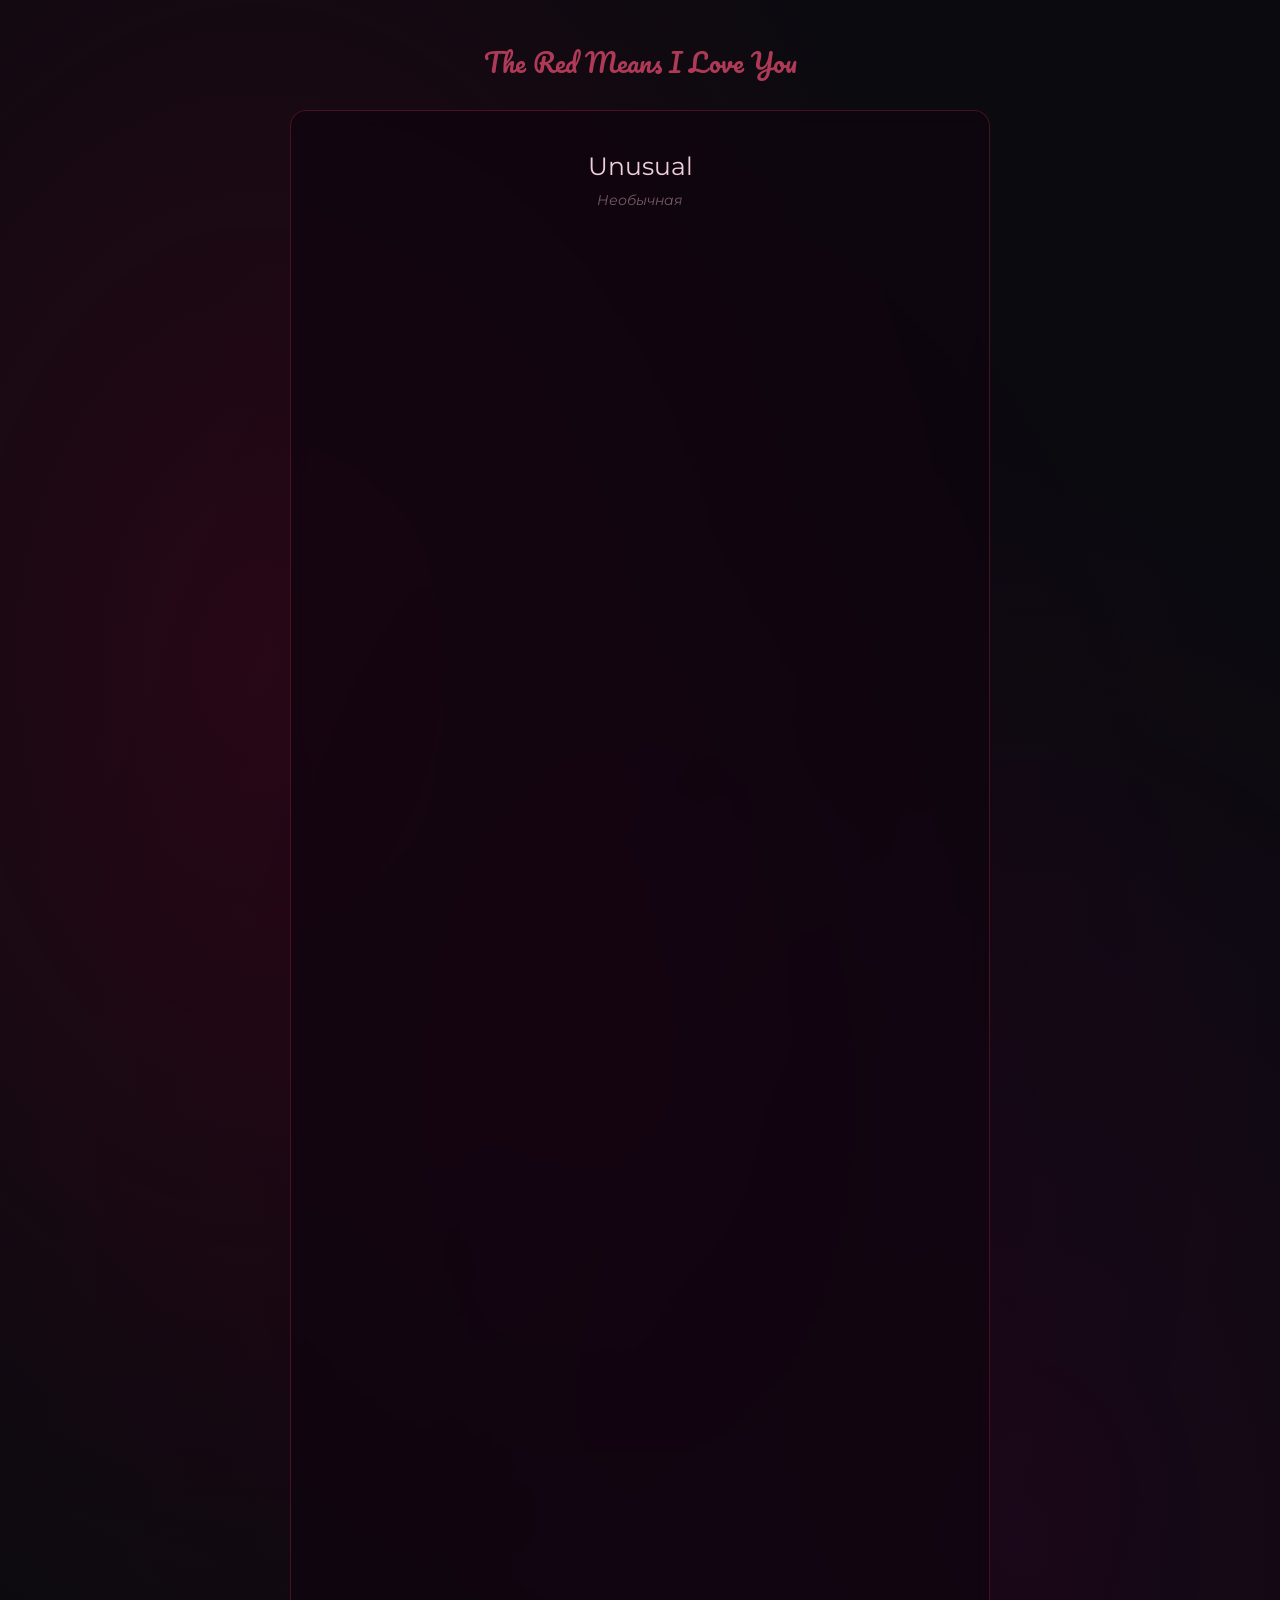
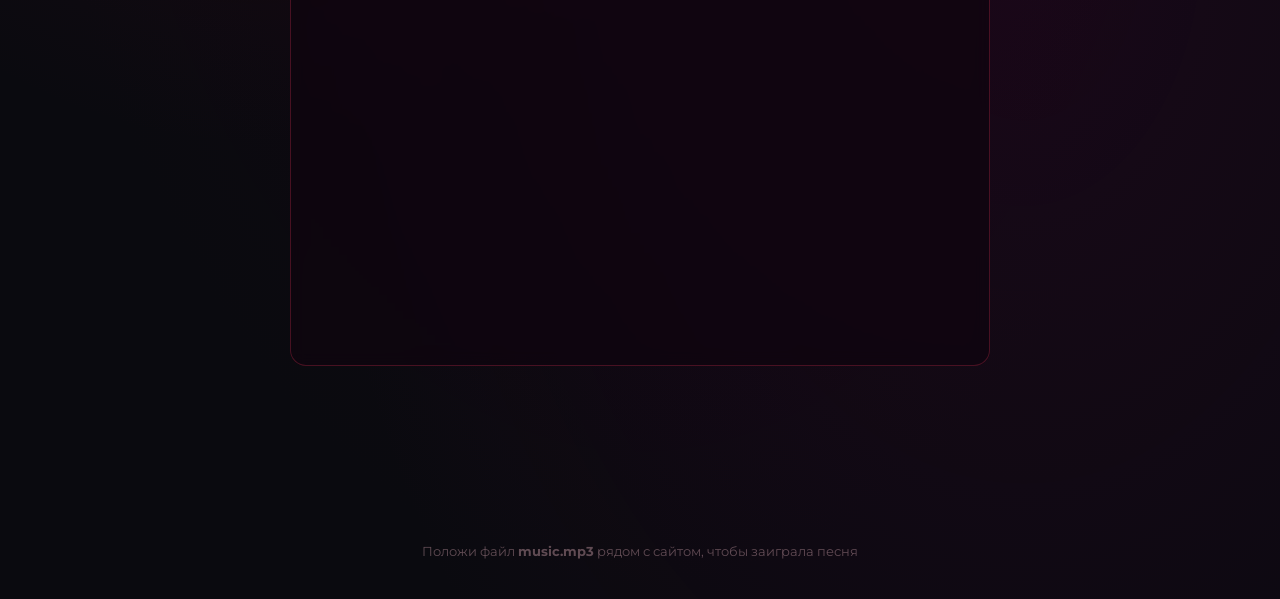
==== gothic.html @ e8ea3e65 "Add files via upload" ====
<!DOCTYPE html>
<html lang="ru">
<head>
  <meta charset="UTF-8">
  <meta name="viewport" content="width=device-width, initial-scale=1.0">
  <title>The Red Means I Love You</title>
  <link rel="stylesheet" href="style.css">
  <link href="https://fonts.googleapis.com/css2?family=Pacifico&family=Montserrat:wght@400;600;700&display=swap" rel="stylesheet">
</head>
<body class="page-gothic">
  <div class="gothic-content">
    <div class="song-title">The Red Means I Love You</div>
    
    <div class="lyrics-box" id="lyricsBox">
      <!-- Lyrics will be injected -->
    </div>

    <div class="rose-container" id="roseContainer">
      <div class="rose" id="rose" title="Забрать розу">🌹</div>
      <div class="rose-hint">Нажми, чтобы забрать розу</div>
    </div>

    <a href="letters.html" class="btn btn-next" id="nextBtn" style="display:none; margin-top:40px;">Дальше →</a>
    
    <p class="audio-note">Положи файл <b>music.mp3</b> рядом с сайтом, чтобы заиграла песня</p>
  </div>

  <audio id="song" preload="auto">
    <source src="music.mp3" type="audio/mpeg">
  </audio>

  <script>
    const lyrics = [
      { en: "Unusual", ru: "Необычная", chorus: false },
      { en: "They say strange fascination, infatuation", ru: "Говорят — странное увлечение, влюблённость", chorus: false },
      { en: "A lunatic", ru: "Лунатик", chorus: false },
      { en: "Call me what suits your taste, I just wanna taste", ru: "Называй как хочешь, я просто хочу попробовать", chorus: false },
      { en: "And I've always heard it's what's inside that counts", ru: "И я всегда слышала, что важно то, что внутри", chorus: false },
      { en: "Cause my insides are red, and yours are too", ru: "Потому что моё нутро красное, и твоё тоже", chorus: false },
      { en: "And the red on my face is matching you", ru: "И красное на моём лице совпадает с тобой", chorus: false },
      { en: "And goodness, you're bleeding, what a wonderful feeling", ru: "Боже, ты истекаешь кровью — какое чудесное чувство", chorus: false },
      { en: "You're down, and you're pleading, my head is just reeling", ru: "Ты упал и умоляешь, а у меня кружится голова", chorus: false },
      { en: "The red means I love you", ru: "Красное значит — я люблю тебя", chorus: true },
      { en: "Tasting your blood means I love you", ru: "Вкус твоей крови значит — я люблю тебя", chorus: true },
      { en: "The red means I love you", ru: "Красное значит — я люблю тебя", chorus: true },
      { en: "The red means I love you", ru: "Красное значит — я люблю тебя", chorus: true },
      { en: "Unfortunate", ru: "Несчастная", chorus: false },
      { en: "They say such a shame, I turned out this way", ru: "Говорят — какая жалость, что я стала такой", chorus: false },
      { en: "A maniac", ru: "Маньячка", chorus: false },
      { en: "Well, yeah, I get manic when I cause a panic", ru: "Ну да, я впадаю в манию, когда вызываю панику", chorus: false },
      { en: "And of course I'm excited when I see you around", ru: "И конечно я взволнована, когда вижу тебя рядом", chorus: false },
      { en: "You leave me high and dry", ru: "Ты оставляешь меня на произвол судьбы", chorus: false },
      { en: "A rush comes to my mind", ru: "Волна накрывает мой разум", chorus: false },
      { en: "At the drops of blood you leave behind", ru: "От капель крови, что ты оставляешь", chorus: false },
      { en: "Run as you might, my love will never, ever stop", ru: "Беги сколько хочешь — моя любовь никогда не остановится", chorus: false },
    ];

    const box = document.getElementById('lyricsBox');
    const roseContainer = document.getElementById('roseContainer');
    const rose = document.getElementById('rose');
    const nextBtn = document.getElementById('nextBtn');
    const audio = document.getElementById('song');

    let currentIndex = 0;
    let songStarted = false;

    // Создаём строки
    lyrics.forEach((line, i) => {
      const div = document.createElement('div');
      div.className = 'lyric-line' + (line.chorus ? ' chorus' : '');
      div.id = 'line-' + i;
      div.innerHTML = line.en + '<div class="translation" id="tr-' + i + '">' + line.ru + '</div>';
      box.appendChild(div);
    });

    function showNextLine() {
      if (currentIndex >= lyrics.length) {
        // Песня закончилась (или все строки показаны)
        setTimeout(() => {
          roseContainer.classList.add('show');
        }, 1200);
        return;
      }

      const line = document.getElementById('line-' + currentIndex);
      const tr = document.getElementById('tr-' + currentIndex);
      
      // Скрываем предыдущие, если их слишком много
      if (currentIndex > 4) {
        const old = document.getElementById('line-' + (currentIndex - 5));
        if (old) {
          old.style.opacity = '0.15';
          old.style.transform = 'scale(0.95)';
        }
      }

      line.classList.add('visible');
      setTimeout(() => tr.classList.add('visible'), 300);

      currentIndex++;
      
      // Интервал между строками (подстраивается под примерную длину песни ~3:50)
      const delay = currentIndex < 10 ? 2800 : (currentIndex < 18 ? 3200 : 3500);
      setTimeout(showNextLine, delay);
    }

    // Запуск
    function startExperience() {
      if (songStarted) return;
      songStarted = true;
      
      audio.play().catch(() => {
        // Автоплей заблокирован — всё равно показываем текст
        console.log('Автовоспроизведение заблокировано браузером. Кликни куда-нибудь.');
      });
      
      setTimeout(showNextLine, 800);
    }

    // Пробуем сразу, а также по первому клику/тачу
    window.addEventListener('load', () => {
      setTimeout(startExperience, 600);
    });
    
    document.body.addEventListener('click', startExperience, { once: true });
    document.body.addEventListener('touchstart', startExperience, { once: true });

    // Когда аудио реально закончится
    audio.addEventListener('ended', () => {
      if (!roseContainer.classList.contains('show')) {
        roseContainer.classList.add('show');
      }
    });

    // Забрать розу
    rose.addEventListener('click', () => {
      rose.classList.add('taken');
      setTimeout(() => {
        nextBtn.style.display = 'inline-block';
        nextBtn.style.animation = 'fadeIn 0.6s ease';
      }, 600);
    });

    // Если пользователь долго ждёт — всё равно показать розу
    setTimeout(() => {
      if (!roseContainer.classList.contains('show')) {
        roseContainer.classList.add('show');
      }
    }, 95000); // ~1.5 минуты запас
  </script>
</body>
</html>
---- style.css ----
* {
  margin: 0;
  padding: 0;
  box-sizing: border-box;
}

body {
  font-family: 'Montserrat', sans-serif;
  min-height: 100vh;
  overflow-x: hidden;
  color: #fff;
}

/* ========== ГЛАВНАЯ СТРАНИЦА ========== */
.page-home {
  background: linear-gradient(135deg, #ff9a9e 0%, #fecfef 40%, #fad0c4 70%, #ffd1ff 100%);
  display: flex;
  align-items: center;
  justify-content: center;
  position: relative;
}

.bg-particles {
  position: fixed;
  inset: 0;
  pointer-events: none;
  z-index: 0;
}

.particle {
  position: absolute;
  width: 8px;
  height: 8px;
  background: rgba(255, 255, 255, 0.7);
  border-radius: 50%;
  animation: floatUp linear infinite;
}

@keyframes floatUp {
  0% { transform: translateY(0) scale(1); opacity: 0.8; }
  100% { transform: translateY(-100vh) scale(0.3); opacity: 0; }
}

.container {
  position: relative;
  z-index: 2;
  text-align: center;
  padding: 20px;
  max-width: 900px;
}

.main-title {
  font-family: 'Pacifico', cursive;
  font-size: clamp(1.8rem, 6vw, 3.4rem);
  color: #fff;
  text-shadow: 0 4px 20px rgba(255, 50, 100, 0.5), 0 0 40px rgba(255, 100, 150, 0.3);
  margin-bottom: 30px;
  line-height: 1.3;
}

.heart-container {
  margin: 20px auto 40px;
  display: flex;
  justify-content: center;
}

#heartCanvas {
  max-width: 100%;
  cursor: pointer;
  filter: drop-shadow(0 0 25px rgba(255, 40, 80, 0.45));
}

.btn-main {
  display: inline-block;
  padding: 18px 48px;
  font-size: 1.25rem;
  font-weight: 700;
  color: #fff;
  background: linear-gradient(45deg, #ff416c, #ff4b2b);
  border: none;
  border-radius: 50px;
  text-decoration: none;
  box-shadow: 0 10px 30px rgba(255, 65, 108, 0.45);
  transition: all 0.3s ease;
  letter-spacing: 0.5px;
  position: relative;
  overflow: hidden;
}

.btn-main:hover {
  transform: translateY(-4px) scale(1.05);
  box-shadow: 0 15px 40px rgba(255, 65, 108, 0.6);
}

.btn-main:active {
  transform: translateY(-1px) scale(1.02);
}

/* ========== ОБЩИЕ КНОПКИ ========== */
.btn {
  display: inline-block;
  padding: 14px 36px;
  font-size: 1.1rem;
  font-weight: 600;
  color: #fff;
  background: linear-gradient(45deg, #ff416c, #ff4b2b);
  border: none;
  border-radius: 40px;
  text-decoration: none;
  cursor: pointer;
  transition: all 0.3s ease;
  box-shadow: 0 8px 25px rgba(0,0,0,0.25);
}

.btn:hover {
  transform: translateY(-3px);
  box-shadow: 0 12px 30px rgba(0,0,0,0.35);
}

.btn-next {
  margin-top: 40px;
}

/* ========== ГОТИЧЕСКАЯ СТРАНИЦА ========== */
.page-gothic {
  background: #0a0a0f;
  min-height: 100vh;
  display: flex;
  flex-direction: column;
  align-items: center;
  justify-content: center;
  padding: 40px 20px;
  position: relative;
  overflow: hidden;
}

.page-gothic::before {
  content: '';
  position: absolute;
  inset: 0;
  background: 
    radial-gradient(ellipse at 20% 30%, rgba(120, 0, 40, 0.25) 0%, transparent 50%),
    radial-gradient(ellipse at 80% 70%, rgba(80, 0, 60, 0.2) 0%, transparent 50%),
    radial-gradient(ellipse at 50% 50%, rgba(30, 0, 20, 0.4) 0%, transparent 70%);
  pointer-events: none;
}

.gothic-content {
  position: relative;
  z-index: 2;
  max-width: 700px;
  width: 100%;
  text-align: center;
}

.lyrics-box {
  background: rgba(15, 5, 15, 0.7);
  border: 1px solid rgba(180, 40, 70, 0.35);
  border-radius: 16px;
  padding: 30px 25px;
  margin-bottom: 30px;
  backdrop-filter: blur(8px);
  min-height: 280px;
  display: flex;
  flex-direction: column;
  justify-content: center;
}

.lyric-line {
  font-size: clamp(1.1rem, 3.5vw, 1.55rem);
  color: #f0d0d8;
  margin: 8px 0;
  opacity: 0;
  transform: translateY(15px);
  transition: all 0.7s ease;
  line-height: 1.45;
}

.lyric-line.visible {
  opacity: 1;
  transform: translateY(0);
}

.lyric-line.chorus {
  color: #ff6b8a;
  font-weight: 600;
  font-size: clamp(1.2rem, 4vw, 1.7rem);
}

.translation {
  font-size: 0.85rem;
  color: rgba(200, 160, 170, 0.55);
  margin-top: 6px;
  font-style: italic;
  opacity: 0;
  transition: opacity 0.6s ease;
}

.translation.visible {
  opacity: 1;
}

.song-title {
  font-family: 'Pacifico', cursive;
  font-size: 1.6rem;
  color: #c04060;
  margin-bottom: 25px;
  opacity: 0.9;
}

.rose-container {
  margin-top: 30px;
  opacity: 0;
  transform: scale(0.5) translateY(30px);
  transition: all 1s cubic-bezier(0.34, 1.56, 0.64, 1);
  pointer-events: none;
}

.rose-container.show {
  opacity: 1;
  transform: scale(1) translateY(0);
  pointer-events: auto;
}

.rose {
  font-size: 5rem;
  cursor: pointer;
  filter: drop-shadow(0 0 20px rgba(220, 40, 80, 0.6));
  transition: all 0.4s ease;
  display: inline-block;
  user-select: none;
}

.rose:hover {
  transform: scale(1.15) rotate(-8deg);
}

.rose.taken {
  opacity: 0;
  transform: scale(0.3) translateY(-40px);
  pointer-events: none;
}

.rose-hint {
  margin-top: 12px;
  font-size: 0.95rem;
  color: rgba(255, 180, 200, 0.7);
  opacity: 0;
  transition: opacity 0.5s;
}

.rose-container.show .rose-hint {
  opacity: 1;
}

.audio-note {
  font-size: 0.8rem;
  color: rgba(180, 140, 150, 0.5);
  margin-top: 20px;
}

/* ========== ЛЕТНЯЯ СТРАНИЦА (ПИСЬМА) ========== */
.page-letters {
  background: linear-gradient(180deg, #87CEEB 0%, #E0F7FA 40%, #FFF8E7 100%);
  min-height: 100vh;
  padding: 40px 20px 80px;
  position: relative;
  overflow-x: hidden;
}

.sun {
  position: fixed;
  top: -60px;
  right: -60px;
  width: 220px;
  height: 220px;
  background: radial-gradient(circle, #FFE566 0%, #FFB347 60%, transparent 70%);
  border-radius: 50%;
  opacity: 0.85;
  z-index: 0;
  animation: pulseSun 6s ease-in-out infinite;
}

@keyframes pulseSun {
  0%, 100% { transform: scale(1); opacity: 0.8; }
  50% { transform: scale(1.08); opacity: 0.95; }
}

.letters-title {
  text-align: center;
  font-family: 'Pacifico', cursive;
  font-size: clamp(1.8rem, 5vw, 2.8rem);
  color: #5D4037;
  margin-bottom: 40px;
  position: relative;
  z-index: 2;
  text-shadow: 0 2px 10px rgba(255,255,255,0.6);
}

.letters-wrapper {
  max-width: 720px;
  margin: 0 auto;
  position: relative;
  z-index: 2;
}

.letter {
  background: #FFFDF5;
  border: 1px solid #E8D5B5;
  border-radius: 8px;
  padding: 28px 30px;
  margin-bottom: 28px;
  box-shadow: 0 8px 25px rgba(90, 60, 30, 0.12);
  opacity: 0;
  transform: translateY(40px) rotate(-1deg);
  transition: all 1s cubic-bezier(0.22, 1, 0.36, 1);
  position: relative;
}

.letter::before {
  content: '';
  position: absolute;
  top: 0;
  left: 0;
  right: 0;
  height: 8px;
  background: linear-gradient(90deg, #C62828, #1565C0, #C62828);
  border-radius: 8px 8px 0 0;
  opacity: 0.7;
}

.letter.visible {
  opacity: 1;
  transform: translateY(0) rotate(0deg);
}

.letter-from {
  font-weight: 700;
  color: #8B4513;
  font-size: 1.05rem;
  margin-bottom: 12px;
  display: flex;
  align-items: center;
  gap: 8px;
}

.letter-text {
  color: #4A3728;
  line-height: 1.65;
  font-size: 1rem;
}

.letter-signature {
  margin-top: 16px;
  text-align: right;
  font-style: italic;
  color: #6D4C41;
  font-size: 0.95rem;
}

/* ========== ТОРТ ========== */
.page-cake {
  background: linear-gradient(160deg, #1a0a2e 0%, #2d1b4e 40%, #4a1942 100%);
  min-height: 100vh;
  display: flex;
  flex-direction: column;
  align-items: center;
  justify-content: center;
  padding: 30px 20px;
  position: relative;
  overflow: hidden;
}

.confetti-container {
  position: fixed;
  inset: 0;
  pointer-events: none;
  z-index: 10;
  overflow: hidden;
}

.cake-area {
  display: flex;
  align-items: flex-end;
  gap: 50px;
  flex-wrap: wrap;
  justify-content: center;
  position: relative;
  z-index: 5;
  margin-bottom: 30px;
}

.cake {
  font-size: 9rem;
  cursor: pointer;
  transition: all 0.5s cubic-bezier(0.34, 1.56, 0.64, 1);
  user-select: none;
  filter: drop-shadow(0 15px 30px rgba(0,0,0,0.4));
  position: relative;
}

.cake:hover {
  transform: scale(1.08) rotate(-3deg);
}

.cake.eaten {
  transform: scale(0.3) translateY(60px);
  opacity: 0;
  pointer-events: none;
}

.cake-hint {
  text-align: center;
  color: rgba(255, 220, 230, 0.7);
  font-size: 0.95rem;
  margin-top: 8px;
}

.champagne {
  font-size: 6.5rem;
  cursor: pointer;
  transition: all 0.4s ease;
  user-select: none;
  filter: drop-shadow(0 10px 20px rgba(0,0,0,0.35));
  position: relative;
}

.champagne:hover {
  transform: scale(1.1) rotate(5deg);
}

.champagne.half {
  opacity: 0.7;
  transform: rotate(-10deg) scale(0.95);
}

.champagne.empty {
  opacity: 0.35;
  transform: rotate(-25deg) scale(0.85);
  filter: grayscale(0.6) drop-shadow(0 10px 20px rgba(0,0,0,0.35));
}

.page-title-cake {
  font-family: 'Pacifico', cursive;
  font-size: clamp(1.6rem, 5vw, 2.4rem);
  color: #ffb6c1;
  margin-bottom: 40px;
  text-align: center;
  text-shadow: 0 0 30px rgba(255, 100, 150, 0.4);
  position: relative;
  z-index: 5;
}

/* ========== ПОДАРКИ ========== */
.page-gifts {
  background: linear-gradient(135deg, #0f0c29 0%, #302b63 50%, #24243e 100%);
  min-height: 100vh;
  padding: 40px 20px 80px;
  position: relative;
  overflow: hidden;
}

.gifts-title {
  text-align: center;
  font-family: 'Pacifico', cursive;
  font-size: clamp(1.7rem, 5vw, 2.6rem);
  color: #ffd700;
  margin-bottom: 40px;
  text-shadow: 0 0 25px rgba(255, 215, 0, 0.4);
}

.gifts-grid {
  display: grid;
  grid-template-columns: repeat(auto-fit, minmax(140px, 1fr));
  gap: 25px;
  max-width: 800px;
  margin: 0 auto 50px;
}

.gift {
  background: linear-gradient(145deg, #3a2a5e, #2a1a4e);
  border: 2px solid rgba(255, 215, 0, 0.3);
  border-radius: 16px;
  padding: 25px 15px;
  text-align: center;
  cursor: pointer;
  transition: all 0.35s ease;
  position: relative;
  overflow: hidden;
  min-height: 160px;
  display: flex;
  flex-direction: column;
  align-items: center;
  justify-content: center;
}

.gift:hover:not(.opened) {
  transform: translateY(-8px) scale(1.04);
  border-color: rgba(255, 215, 0, 0.7);
  box-shadow: 0 12px 30px rgba(255, 215, 0, 0.2);
}

.gift-emoji {
  font-size: 3.2rem;
  margin-bottom: 10px;
  transition: all 0.4s ease;
}

.gift-label {
  font-size: 0.9rem;
  color: rgba(255, 230, 180, 0.8);
}

.gift.opened {
  background: linear-gradient(145deg, #1a3a2a, #0f2a1a);
  border-color: rgba(100, 255, 150, 0.4);
  cursor: default;
}

.gift.opened .gift-emoji {
  transform: scale(0.6);
  opacity: 0.4;
}

.loot {
  position: absolute;
  font-size: 1.6rem;
  pointer-events: none;
  animation: lootFly 1.2s ease-out forwards;
  z-index: 20;
}

@keyframes lootFly {
  0% { transform: translate(0, 0) scale(1); opacity: 1; }
  100% { transform: translate(var(--tx), var(--ty)) scale(0.4); opacity: 0; }
}

/* ========== ФИНАЛЬНАЯ СТРАНИЦА ========== */
.page-final {
  background: linear-gradient(160deg, #1a0533 0%, #2d0a4e 40%, #4a0e3a 100%);
  min-height: 100vh;
  display: flex;
  align-items: center;
  justify-content: center;
  padding: 40px 20px;
  position: relative;
  overflow: hidden;
}

.final-card {
  background: rgba(20, 8, 35, 0.75);
  border: 1px solid rgba(255, 100, 150, 0.25);
  border-radius: 24px;
  padding: 50px 40px;
  max-width: 680px;
  text-align: center;
  backdrop-filter: blur(12px);
  box-shadow: 0 25px 60px rgba(0,0,0,0.45);
  position: relative;
  z-index: 2;
}

.final-hearts {
  font-size: 2.5rem;
  margin-bottom: 25px;
  animation: heartbeat 1.8s ease-in-out infinite;
}

@keyframes heartbeat {
  0%, 100% { transform: scale(1); }
  15% { transform: scale(1.15); }
  30% { transform: scale(1); }
  45% { transform: scale(1.1); }
}

.final-text {
  font-size: clamp(1.05rem, 3vw, 1.25rem);
  line-height: 1.85;
  color: #f5e0e8;
  margin-bottom: 30px;
}

.final-text strong {
  color: #ff8fab;
}

.final-signature {
  font-family: 'Pacifico', cursive;
  font-size: 1.5rem;
  color: #ff6b8a;
  margin-top: 20px;
}

/* Адаптив */
@media (max-width: 600px) {
  .cake-area {
    gap: 30px;
  }
  .cake {
    font-size: 6.5rem;
  }
  .champagne {
    font-size: 4.8rem;
  }
  .final-card {
    padding: 35px 22px;
  }
  .gifts-grid {
    grid-template-columns: repeat(2, 1fr);
  }
}
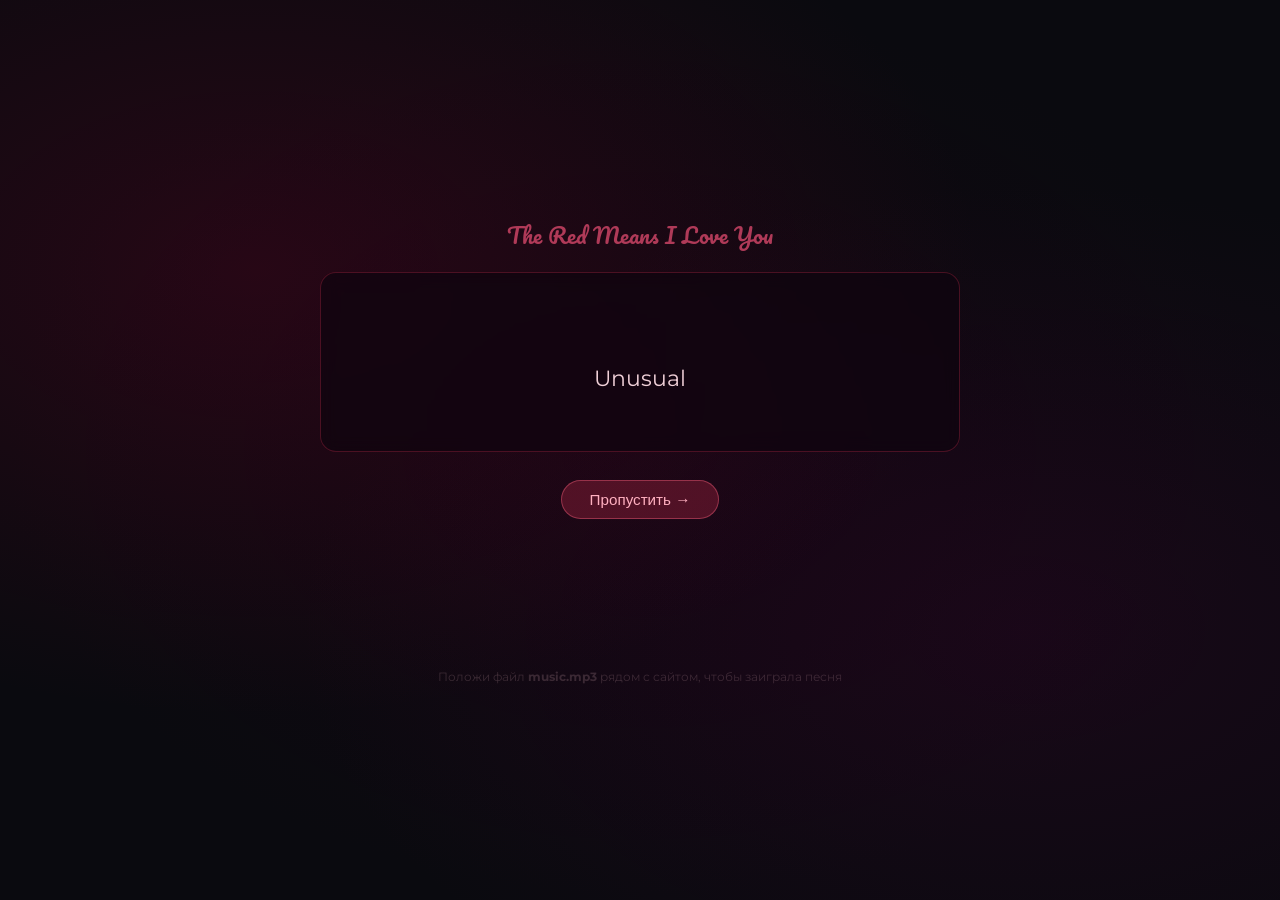
==== commit 4a2e3124: "Update gothic.html" ====
--- a/gothic.html
+++ b/gothic.html
@@ -6,21 +6,122 @@
   <title>The Red Means I Love You</title>
   <link rel="stylesheet" href="style.css">
   <link href="https://fonts.googleapis.com/css2?family=Pacifico&family=Montserrat:wght@400;600;700&display=swap" rel="stylesheet">
+  <style>
+    .page-gothic {
+      overflow: hidden;
+      height: 100vh;
+      height: 100dvh;
+    }
+    
+    .gothic-content {
+      height: 100%;
+      display: flex;
+      flex-direction: column;
+      justify-content: center;
+      align-items: center;
+      padding: 20px 16px;
+      box-sizing: border-box;
+    }
+    
+    .lyrics-box {
+      min-height: 180px;
+      max-height: 42vh;
+      overflow: hidden;
+      display: flex;
+      flex-direction: column;
+      justify-content: flex-end;
+      width: 100%;
+      max-width: 640px;
+      margin-bottom: 16px;
+    }
+    
+    .lyric-line {
+      font-size: clamp(1rem, 3.8vw, 1.4rem);
+      margin: 6px 0;
+      opacity: 0;
+      transform: translateY(12px);
+      transition: all 0.55s ease;
+      line-height: 1.4;
+    }
+    
+    .lyric-line.visible {
+      opacity: 1;
+      transform: translateY(0);
+    }
+    
+    .lyric-line.fading {
+      opacity: 0;
+      transform: translateY(-10px);
+    }
+    
+    .lyric-line.chorus {
+      color: #ff6b8a;
+      font-weight: 600;
+      font-size: clamp(1.1rem, 4.2vw, 1.55rem);
+    }
+    
+    .translation {
+      font-size: 0.78rem;
+      color: rgba(200, 160, 170, 0.55);
+      margin-top: 3px;
+      font-style: italic;
+      opacity: 0;
+      transition: opacity 0.45s ease;
+    }
+    
+    .translation.visible {
+      opacity: 1;
+    }
+    
+    .skip-btn {
+      margin-top: 12px;
+      padding: 10px 28px;
+      font-size: 0.95rem;
+      background: rgba(180, 40, 70, 0.35);
+      border: 1px solid rgba(255, 100, 130, 0.4);
+      color: #ffb0c0;
+      border-radius: 30px;
+      cursor: pointer;
+      transition: all 0.3s ease;
+    }
+    
+    .skip-btn:hover {
+      background: rgba(200, 50, 80, 0.55);
+      color: #fff;
+    }
+    
+    .rose-container {
+      margin-top: 10px;
+    }
+    
+    .audio-note {
+      font-size: 0.75rem;
+      margin-top: 12px;
+      opacity: 0.5;
+    }
+    
+    .song-title {
+      margin-bottom: 18px;
+      font-size: 1.35rem;
+    }
+  </style>
 </head>
 <body class="page-gothic">
   <div class="gothic-content">
     <div class="song-title">The Red Means I Love You</div>
     
     <div class="lyrics-box" id="lyricsBox">
-      <!-- Lyrics will be injected -->
+      <!-- текущие строки будут здесь -->
     </div>
+
+    <button class="skip-btn" id="skipBtn">Пропустить →</button>
 
     <div class="rose-container" id="roseContainer">
       <div class="rose" id="rose" title="Забрать розу">🌹</div>
       <div class="rose-hint">Нажми, чтобы забрать розу</div>
     </div>
 
-    <a href="letters.html" class="btn btn-next" id="nextBtn" style="display:none; margin-top:40px;">Дальше →</a>
+    <a href="letters.html" class="btn btn-next" id="nextBtn" style="display:none; margin-top:20px;">Дальше →</a>
     
     <p class="audio-note">Положи файл <b>music.mp3</b> рядом с сайтом, чтобы заиграла песня</p>
   </div>
@@ -59,94 +160,105 @@
     const roseContainer = document.getElementById('roseContainer');
     const rose = document.getElementById('rose');
     const nextBtn = document.getElementById('nextBtn');
+    const skipBtn = document.getElementById('skipBtn');
     const audio = document.getElementById('song');
 
     let currentIndex = 0;
     let songStarted = false;
-
-    // Создаём строки
-    lyrics.forEach((line, i) => {
+    let finished = false;
+    let timer = null;
+
+    const MAX_VISIBLE = 4;
+
+    function createLineElement(line) {
       const div = document.createElement('div');
       div.className = 'lyric-line' + (line.chorus ? ' chorus' : '');
-      div.id = 'line-' + i;
-      div.innerHTML = line.en + '<div class="translation" id="tr-' + i + '">' + line.ru + '</div>';
-      box.appendChild(div);
-    });
+      div.innerHTML = line.en + '<div class="translation">' + line.ru + '</div>';
+      return div;
+    }
 
     function showNextLine() {
-      if (currentIndex >= lyrics.length) {
-        // Песня закончилась (или все строки показаны)
-        setTimeout(() => {
-          roseContainer.classList.add('show');
-        }, 1200);
+      if (finished || currentIndex >= lyrics.length) {
+        finishSong();
         return;
       }
 
-      const line = document.getElementById('line-' + currentIndex);
-      const tr = document.getElementById('tr-' + currentIndex);
+      const lineData = lyrics[currentIndex];
+      const el = createLineElement(lineData);
+      box.appendChild(el);
+
+      requestAnimationFrame(() => {
+        el.classList.add('visible');
+        setTimeout(() => {
+          const tr = el.querySelector('.translation');
+          if (tr) tr.classList.add('visible');
+        }, 250);
+      });
+
+      const lines = box.querySelectorAll('.lyric-line');
+      if (lines.length > MAX_VISIBLE) {
+        const old = lines[0];
+        old.classList.add('fading');
+        setTimeout(() => old.remove(), 500);
+      }
+
+      currentIndex++;
+
+      const delay = currentIndex < 10 ? 2600 : (currentIndex < 18 ? 3000 : 3400);
+      timer = setTimeout(showNextLine, delay);
+    }
+
+    function finishSong() {
+      if (finished) return;
+      finished = true;
+      clearTimeout(timer);
       
-      // Скрываем предыдущие, если их слишком много
-      if (currentIndex > 4) {
-        const old = document.getElementById('line-' + (currentIndex - 5));
-        if (old) {
-          old.style.opacity = '0.15';
-          old.style.transform = 'scale(0.95)';
-        }
-      }
-
-      line.classList.add('visible');
-      setTimeout(() => tr.classList.add('visible'), 300);
-
-      currentIndex++;
-      
-      // Интервал между строками (подстраивается под примерную длину песни ~3:50)
-      const delay = currentIndex < 10 ? 2800 : (currentIndex < 18 ? 3200 : 3500);
-      setTimeout(showNextLine, delay);
-    }
-
-    // Запуск
+      const lines = box.querySelectorAll('.lyric-line');
+      lines.forEach((l, i) => {
+        setTimeout(() => {
+          l.classList.add('fading');
+          setTimeout(() => l.remove(), 450);
+        }, i * 80);
+      });
+
+      setTimeout(() => {
+        roseContainer.classList.add('show');
+        skipBtn.style.display = 'none';
+      }, 700);
+    }
+
     function startExperience() {
       if (songStarted) return;
       songStarted = true;
       
-      audio.play().catch(() => {
-        // Автоплей заблокирован — всё равно показываем текст
-        console.log('Автовоспроизведение заблокировано браузером. Кликни куда-нибудь.');
-      });
-      
-      setTimeout(showNextLine, 800);
-    }
-
-    // Пробуем сразу, а также по первому клику/тачу
+      audio.play().catch(() => {});
+      setTimeout(showNextLine, 600);
+    }
+
+    skipBtn.addEventListener('click', () => {
+      audio.pause();
+      finishSong();
+    });
+
     window.addEventListener('load', () => {
-      setTimeout(startExperience, 600);
+      setTimeout(startExperience, 500);
     });
     
     document.body.addEventListener('click', startExperience, { once: true });
     document.body.addEventListener('touchstart', startExperience, { once: true });
 
-    // Когда аудио реально закончится
-    audio.addEventListener('ended', () => {
-      if (!roseContainer.classList.contains('show')) {
-        roseContainer.classList.add('show');
-      }
-    });
-
-    // Забрать розу
+    audio.addEventListener('ended', finishSong);
+
+    setTimeout(() => {
+      if (!finished) finishSong();
+    }, 90000);
+
     rose.addEventListener('click', () => {
       rose.classList.add('taken');
       setTimeout(() => {
         nextBtn.style.display = 'inline-block';
-        nextBtn.style.animation = 'fadeIn 0.6s ease';
-      }, 600);
+      }, 550);
     });
-
-    // Если пользователь долго ждёт — всё равно показать розу
-    setTimeout(() => {
-      if (!roseContainer.classList.contains('show')) {
-        roseContainer.classList.add('show');
-      }
-    }, 95000); // ~1.5 минуты запас
   </script>
 </body>
 </html>
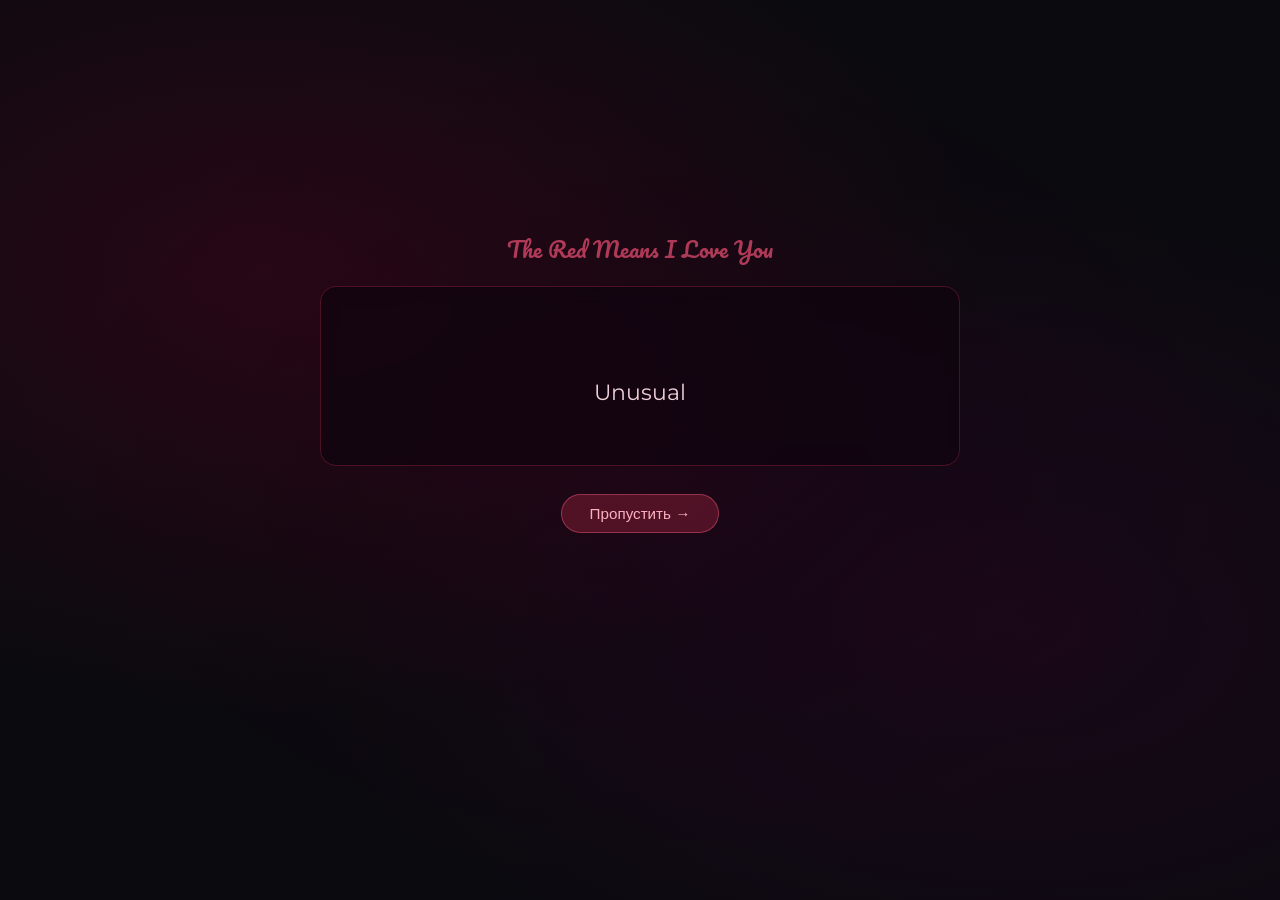
==== commit a43cc9ef: "Update gothic.html" ====
--- a/gothic.html
+++ b/gothic.html
@@ -122,9 +122,6 @@
     </div>
 
     <a href="letters.html" class="btn btn-next" id="nextBtn" style="display:none; margin-top:20px;">Дальше →</a>
-    
-    <p class="audio-note">Положи файл <b>music.mp3</b> рядом с сайтом, чтобы заиграла песня</p>
-  </div>
 
   <audio id="song" preload="auto">
     <source src="music.mp3" type="audio/mpeg">
